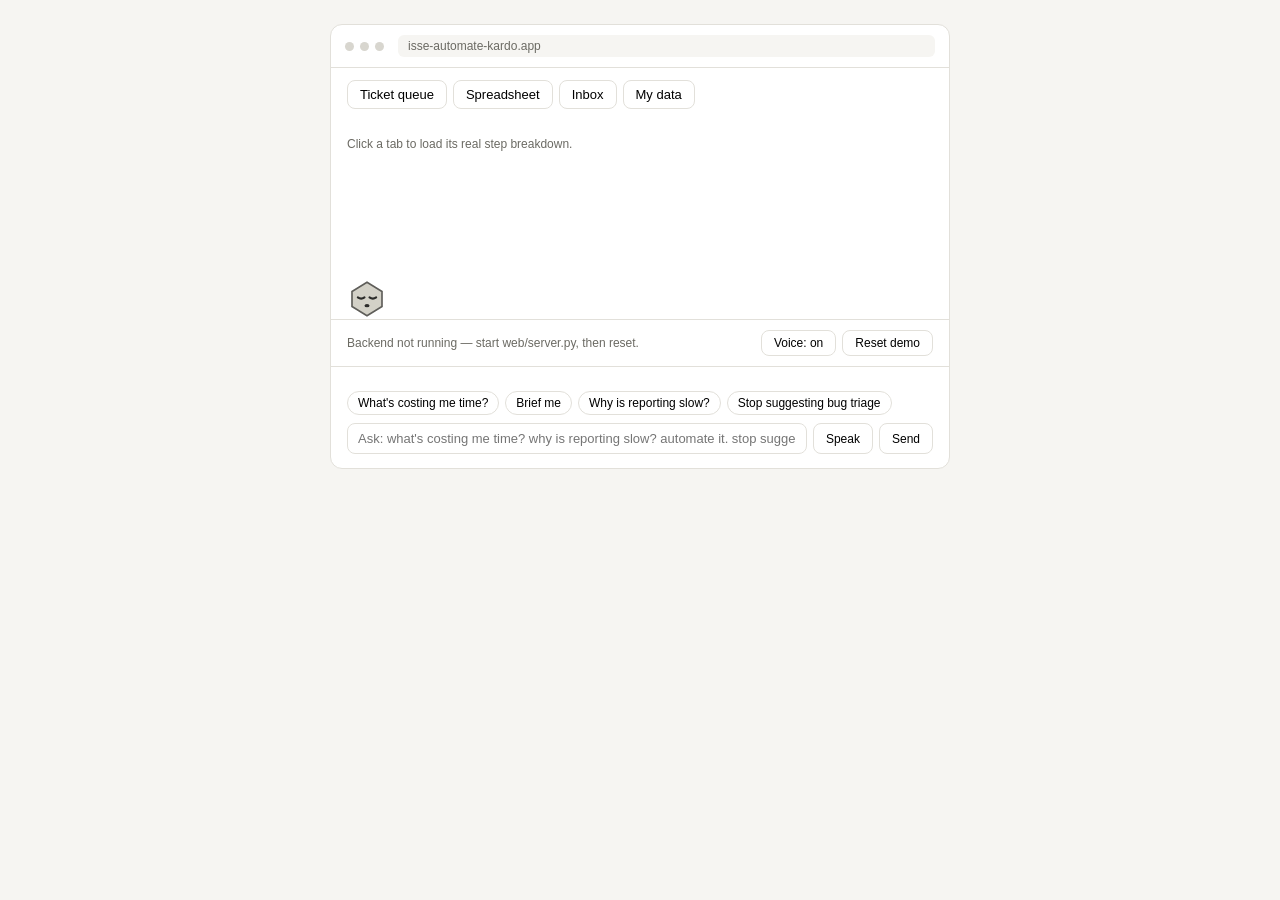
==== web/static/index.html @ fa986922 "feat: route Hexi voice requests through the MCP server with two-step automation" ====
<!DOCTYPE html>
<html lang="en">
<head>
<meta charset="UTF-8">
<meta name="viewport" content="width=device-width, initial-scale=1">
<title>Isse Automate Kardo — Hexi</title>
<style>
  :root {
    --bg: #f6f5f2; --card: #ffffff; --border: #e2e0da; --text: #2c2c2a; --muted: #6b6a63;
  }
  * { box-sizing: border-box; }
  body { font-family: -apple-system, "Segoe UI", sans-serif; background: var(--bg); color: var(--text); margin: 0; padding: 24px; }
  .frame { max-width: 620px; margin: 0 auto; background: var(--card); border: 1px solid var(--border); border-radius: 12px; overflow: hidden; }
  .titlebar { display: flex; align-items: center; gap: 6px; padding: 10px 14px; border-bottom: 1px solid var(--border); }
  .dot { width: 9px; height: 9px; border-radius: 50%; background: #d8d6cf; }
  .url { flex: 1; margin-left: 8px; font-size: 12px; color: var(--muted); background: var(--bg); border-radius: 6px; padding: 4px 10px; }
  .tabs { display: flex; gap: 6px; padding: 12px 16px 0; }
  .tab { padding: 6px 12px; font-size: 13px; border: 1px solid var(--border); background: var(--card); border-radius: 8px; cursor: pointer; }
  .tab.active { background: var(--bg); border-color: #b8b6ad; }
  .panel { padding: 16px; min-height: 150px; }
  .row { font-size: 12px; padding: 7px 10px; background: var(--bg); border: 1px solid var(--border); border-radius: 8px; margin-bottom: 6px; display: flex; justify-content: space-between; }
  .status-bar { display: flex; align-items: center; justify-content: space-between; padding: 10px 16px; border-top: 1px solid var(--border); }
  .status { font-size: 12px; color: var(--muted); }
  .btn { font-size: 12px; padding: 5px 12px; border: 1px solid var(--border); background: var(--card); border-radius: 8px; cursor: pointer; }
  .btn:hover { background: var(--bg); }
  .chip { font-size: 12px; padding: 4px 10px; border: 1px solid var(--border); background: var(--card); border-radius: 999px; cursor: pointer; }
  .chip:hover { background: var(--bg); }
  .chat-msg { font-size: 13px; padding: 7px 11px; border-radius: 10px; max-width: 85%; line-height: 1.4; }
  .chat-msg.you { align-self: flex-end; background: #FAC775; color: #412402; }
  .chat-msg.hexi { align-self: flex-start; background: var(--bg); border: 1px solid var(--border); }

  .hexi-dock { position: relative; height: 60px; margin: 0 16px; }
  .hexi-wrap { position: absolute; bottom: 0; transition: left 0.5s ease; display: flex; align-items: flex-end; gap: 10px; }
  .bubble { display:none; background: var(--card); border: 1px solid var(--border); border-radius: 10px; padding: 10px 12px; max-width: 230px; font-size: 13px; }
  .bubble button { font-size: 12px; padding: 4px 10px; margin-top: 6px; margin-right: 6px; }

  .hexi-pulse { animation: pulseSlow 2.2s ease-in-out infinite; transform-origin: center; }
  .hexi-blink { animation: blinkEyes 3s steps(1) infinite; transform-origin: center; }
  .hexi-scan { animation: scanX 1.6s ease-in-out infinite; }
  .hexi-pop { animation: popIn 0.5s ease-out; }
  .hexi-wiggle { animation: wiggle 0.7s ease-in-out infinite; transform-origin: center; }
  .hexi-think { animation: think 2.4s ease-in-out infinite; transform-origin: center; }
  .hexi-bob { animation: bob 3s ease-in-out infinite; }
  .progress-track { width: 36px; height: 4px; background: var(--border); border-radius: 2px; overflow: hidden; margin-top: 4px; }
  .progress-fill { height: 100%; width: 0%; background: #854F0B; border-radius: 2px; transition: width 1.3s linear; }
  .hexi-dot { width:4px; height:4px; border-radius:50%; background:#854F0B; display:inline-block; animation: dotPulse 1s ease-in-out infinite; }
  .hexi-z { animation: floatZ 2.4s ease-in infinite; opacity: 0; }
  .z2 { animation-delay: 0.6s; }
  @keyframes pulseSlow { 0%,100%{transform:scale(1);} 50%{transform:scale(1.05);} }
  @keyframes blinkEyes { 0%,90%,100%{transform:scaleY(1);} 95%{transform:scaleY(0.15);} }
  @keyframes scanX { 0%,100%{transform:translateX(-1.5px);} 50%{transform:translateX(1.5px);} }
  @keyframes popIn { 0%{transform:scale(0.8);} 60%{transform:scale(1.08);} 100%{transform:scale(1);} }
  @keyframes wiggle { 0%,100%{transform:rotate(-4deg);} 50%{transform:rotate(4deg);} }
  @keyframes think { 0%,100%{transform:rotate(-3deg);} 50%{transform:rotate(3deg);} }
  @keyframes bob { 0%,100%{transform:translateY(0);} 50%{transform:translateY(2px);} }
  @keyframes dotPulse { 0%,100%{opacity:0.25;} 50%{opacity:1;} }
  @keyframes floatZ { 0%{opacity:0; transform:translateY(0);} 20%{opacity:0.9;} 100%{opacity:0; transform:translateY(-8px);} }
</style>
</head>
<body>

<div class="frame">
  <div class="titlebar">
    <div class="dot"></div><div class="dot"></div><div class="dot"></div>
    <div class="url">isse-automate-kardo.app</div>
  </div>

  <div class="tabs">
    <button class="tab" data-workflow="bug_triage">Ticket queue</button>
    <button class="tab" data-workflow="weekly_reporting">Spreadsheet</button>
    <button class="tab" data-workflow="onboarding_new_partner">Inbox</button>
    <button class="tab" data-workflow="import">My data</button>
  </div>

  <div class="panel" id="panel"><p class="status">Click a tab to load its real step breakdown.</p></div>

  <div class="hexi-dock">
    <div class="hexi-wrap" id="hexiWrap" style="left: 0px;">
      <div style="display:flex; flex-direction:column; align-items:center;">
        <svg id="hexiSvg" width="40" height="40" viewBox="0 0 48 48"></svg>
        <div class="progress-track" id="progressTrack" style="display:none;">
          <div class="progress-fill" id="progressFill"></div>
        </div>
      </div>
      <div class="bubble" id="bubble">
        <p id="bubbleText" style="margin:0 0 4px;"></p>
        <button id="confirmBtn">Automate it</button>
        <button id="dismissBtn">Not now</button>
      </div>
    </div>
  </div>

  <div class="status-bar">
    <span class="status" id="statusText">Connecting to Hexi...</span>
    <span style="display:flex; gap:6px;">
      <button class="btn" id="voiceBtn" title="Hexi reads its replies aloud">Voice: on</button>
      <button class="btn" id="resetBtn">Reset demo</button>
    </span>
  </div>

  <div style="border-top: 1px solid var(--border); padding: 14px 16px;">
    <div id="chatLog" style="max-height:170px; overflow-y:auto; display:flex; flex-direction:column; gap:8px; margin-bottom:10px;"></div>
    <div id="chips" style="display:flex; gap:6px; flex-wrap:wrap; margin-bottom:8px;">
      <button class="chip">What's costing me time?</button>
      <button class="chip">Brief me</button>
      <button class="chip">Why is reporting slow?</button>
      <button class="chip">Stop suggesting bug triage</button>
    </div>
    <div style="display:flex; gap:6px;">
      <input id="chatInput" type="text"
        placeholder="Ask: what's costing me time? why is reporting slow? automate it. stop suggesting bug triage."
        style="flex:1; font-size:13px; padding:7px 10px; border:1px solid var(--border); border-radius:8px; font-family:inherit;">
      <button class="btn" id="micBtn" title="Speak to Hexi. In Chrome and Edge the audio is sent to the browser vendor's speech service to be transcribed.">Speak</button>
      <button class="btn" id="chatSend">Send</button>
    </div>
  </div>
</div>

<script src="/speech.js"></script>
<script src="/intents.js"></script>
<script>
const API = "";
const tabPositions = { bug_triage: 0, weekly_reporting: 130, onboarding_new_partner: 260, import: 390 };
let visited = new Set();
let currentTarget = null;
let currentProposalId = null;
let backendUp = false;

const FACES = {
  asleep: `<polygon points="24,4 42,15 42,33 24,44 6,33 6,15" fill="#D3D1C7" stroke="#5F5E5A" stroke-width="2" class="hexi-bob"/>
    <path d="M13 22 Q17 25 21 22" stroke="#2C2C2A" stroke-width="2.5" fill="none" stroke-linecap="round"/>
    <path d="M27 22 Q31 25 35 22" stroke="#2C2C2A" stroke-width="2.5" fill="none" stroke-linecap="round"/>
    <ellipse cx="24" cy="32" rx="3" ry="2" fill="#2C2C2A"/>
    <text class="hexi-z" x="34" y="10" font-size="7" fill="#5F5E5A">z</text>
    <text class="hexi-z z2" x="39" y="5" font-size="9" fill="#5F5E5A">z</text>`,
  idle: `<polygon points="24,4 42,15 42,33 24,44 6,33 6,15" fill="#B5D4F4" stroke="#185FA5" stroke-width="2" class="hexi-pulse"/>
    <rect class="hexi-blink" x="14" y="19" width="6" height="7" rx="1" fill="#042C53"/>
    <rect class="hexi-blink" x="28" y="19" width="6" height="7" rx="1" fill="#042C53"/>
    <path d="M17 31 Q24 34 31 31" stroke="#042C53" stroke-width="2.5" fill="none" stroke-linecap="round"/>`,
  watching: `<polygon points="24,4 42,15 42,33 24,44 6,33 6,15" fill="#B5D4F4" stroke="#185FA5" stroke-width="2" class="hexi-scan"/>
    <rect x="12" y="15" width="8" height="2.5" fill="#042C53" transform="rotate(-14 16 16)"/>
    <rect x="14" y="20" width="6" height="6" fill="#042C53"/>
    <rect x="28" y="21" width="6" height="4" fill="#042C53"/>
    <path d="M17 31 Q24 30 31 31" stroke="#042C53" stroke-width="2.5" fill="none" stroke-linecap="round"/>`,
  curious: `<polygon points="24,4 42,15 42,33 24,44 6,33 6,15" fill="#F0997B" stroke="#993C1D" stroke-width="2" class="hexi-pop"/>
    <circle cx="17" cy="22" r="4.5" fill="#4A1B0C"/><circle cx="31" cy="22" r="4.5" fill="#4A1B0C"/>
    <circle cx="24" cy="33" r="3.5" fill="none" stroke="#4A1B0C" stroke-width="2.5"/>`,
  suggesting: `<polygon points="24,4 42,15 42,33 24,44 6,33 6,15" fill="#FAC775" stroke="#854F0B" stroke-width="2" class="hexi-think"/>
    <path d="M12 17 Q16 13 20 16" stroke="#412402" stroke-width="2.2" fill="none" stroke-linecap="round"/>
    <circle cx="17" cy="21" r="3" fill="#412402"/><circle cx="31" cy="20" r="3" fill="#412402"/>
    <path d="M20 33 Q24 31 28 32" stroke="#412402" stroke-width="2.5" fill="none" stroke-linecap="round"/>`,
  confirmed: `<polygon points="24,4 42,15 42,33 24,44 6,33 6,15" fill="#97C459" stroke="#3B6D11" stroke-width="2" class="hexi-wiggle"/>
    <circle cx="16" cy="21" r="5" fill="#173404"/><path d="M27 23 L35 20" stroke="#173404" stroke-width="2.5" stroke-linecap="round"/>
    <path d="M13 31 Q24 40 35 29 Q28 34 24 30 Q20 34 13 31" fill="#173404"/>
    <polygon points="6,10 9,4 11,10" fill="#639922"/><polygon points="38,8 41,3 42,9" fill="#639922"/>`,
};

function setMood(mood) { document.getElementById("hexiSvg").innerHTML = FACES[mood]; }
function setStatus(text) { document.getElementById("statusText").textContent = text; }

async function api(path, opts) {
  const res = await fetch(API + path, opts);
  if (res.ok) return res.json();
  // The server writes its 400 messages for the user ("that sheet looks
  // private"), so pass them through rather than a generic failure.
  let body = null;
  try { body = await res.json(); } catch (e) {}
  if (body && body.error) return body;
  throw new Error("request failed");
}

async function checkBackend() {
  try {
    await api("/api/friction-points?top_k=1");
    backendUp = true;
    setMood("idle");
    setStatus("Hexi is watching this workspace.");
  } catch (e) {
    backendUp = false;
    setMood("asleep");
    setStatus("Backend not running — start web/server.py, then reset.");
  }
}

async function selectTab(workflowName, btn) {
  document.querySelectorAll(".tab").forEach(t => t.classList.remove("active"));
  btn.classList.add("active");
  document.getElementById("hexiWrap").style.left = tabPositions[workflowName] + "px";

  if (workflowName === "import") {
    renderImportPanel();
    return;
  }
  visited.add(workflowName);

  if (!backendUp) return;

  const debug = await api("/api/debug/" + workflowName);
  const panel = document.getElementById("panel");
  if (debug.error) {
    panel.innerHTML = `<p class="status">${debug.error}</p>`;
    return;
  }
  panel.innerHTML = debug.step_breakdown.map(s =>
    `<div class="row"><span>${s.step}</span><span>${Math.round(s.share_of_total * 100)}% of time</span></div>`
  ).join("");

  const anomalyData = await api("/api/anomalies/" + workflowName);
  const anomalyNote = document.createElement("p");
  anomalyNote.className = "status";
  anomalyNote.style.marginTop = "10px";
  if (anomalyData.error) {
    anomalyNote.textContent = "";
  } else if (anomalyData.anomalies && anomalyData.anomalies.length) {
    const a = anomalyData.anomalies[0];
    anomalyNote.textContent = `One run ran unusually long — mainly '${a.likely_cause_step}'.`;
  } else {
    anomalyNote.textContent = anomalyData.note || "No anomalous runs in this workflow's history.";
  }
  panel.appendChild(anomalyNote);

  const dismissedResp = await api("/api/dismissed");
  const dismissedNames = dismissedResp.dismissed_workflows.map(w => w.workflow_name);

  if (visited.size >= 3 && !currentTarget) {
    const top = await api("/api/friction-points?top_k=1");
    if (top.friction_points.length && !dismissedNames.includes(top.friction_points[0].workflow_name)) {
      const fp = top.friction_points[0];
      currentTarget = fp.workflow_name;
      setMood("curious");
      setStatus("Hexi noticed a pattern across your tabs.");

      const track = document.getElementById("progressTrack");
      const fill = document.getElementById("progressFill");
      track.style.display = "block";
      fill.style.width = "0%";
      requestAnimationFrame(() => { fill.style.width = "100%"; });

      setTimeout(() => {
        setMood("suggesting");
        track.style.display = "none";
        fill.style.width = "0%";
        document.getElementById("bubbleText").textContent =
          `'${fp.workflow_name}' costs ${Math.round(fp.total_time_cost_minutes / 60 * 10) / 10}h and is rated ${fp.automation_tier}. Want me to handle it?`;
        document.getElementById("bubble").style.display = "block";
        speak(document.getElementById("bubbleText").textContent);
        setStatus("Hexi thinks this can be automated.");
      }, 1300);
    }
  }
}

function renderImportPanel() {
  const panel = document.getElementById("panel");
  panel.innerHTML = `
    <p class="status" style="margin-bottom:8px;">Bring your own data — nothing here is executed, only read and parsed.</p>
    <div style="display:flex; flex-direction:column; gap:8px;">
      <div>
        <label class="status" style="display:block; margin-bottom:3px;">ActivityWatch (.json) or Toggl (.csv) export</label>
        <input type="file" id="importFile" accept=".json,.csv" style="font-size:12px;">
      </div>
      <div>
        <label class="status" style="display:block; margin-bottom:3px;">Or paste a step list (blank line = new run)</label>
        <textarea id="importText" rows="3" placeholder="download file, 2&#10;clean data, 10&#10;export, 3"
          style="width:100%; font-size:12px; padding:6px; border:1px solid var(--border); border-radius:6px; font-family:inherit;"></textarea>
      </div>
      <div>
        <label class="status" style="display:block; margin-bottom:3px;">Or a public GitHub repo, Google Sheet, or Drive file link (read-only)</label>
        <input type="text" id="importRepo" placeholder="owner/repo, a github.com URL, or a Google Sheet / Drive link shared as anyone-with-the-link"
          style="width:100%; font-size:12px; padding:6px; border:1px solid var(--border); border-radius:6px; font-family:inherit;">
      </div>
      <button class="btn" id="importBtn" style="align-self:flex-start;">Analyze this</button>
      <div id="importResults"></div>
    </div>`;

  document.getElementById("importBtn").addEventListener("click", runImport);
}

async function runImport() {
  const results = document.getElementById("importResults");
  results.innerHTML = '<p class="status">Analyzing...</p>';
  setMood("watching");

  const fileInput = document.getElementById("importFile");
  const text = document.getElementById("importText").value.trim();
  const repo = document.getElementById("importRepo").value.trim();

  try {
    let data;
    if (fileInput.files.length) {
      const form = new FormData();
      form.append("file", fileInput.files[0]);
      data = await api("/api/import", { method: "POST", body: form });
    } else if (repo) {
      const isGoogle = /(docs|drive)\.google\.com/.test(repo);
      data = await api("/api/import", {
        method: "POST", headers: {"Content-Type": "application/json"},
        body: JSON.stringify(isGoogle ? {google_link: repo} : {github_repo: repo}),
      });
    } else if (text) {
      data = await api("/api/import", {
        method: "POST", headers: {"Content-Type": "application/json"},
        body: JSON.stringify({pasted_text: text}),
      });
    } else {
      results.innerHTML = '<p class="status">Provide a file, some pasted steps, or a repo first.</p>';
      setMood("idle");
      return;
    }

    if (data.error) {
      results.innerHTML = `<p class="status">${data.error}</p>`;
      setMood("idle");
      return;
    }

    setMood("curious");
    let html = `<p class="status" style="margin-bottom:6px;">${data.events_imported} events → ${data.discovered_workflows.length} discovered pattern(s)</p>`;
    for (const c of data.discovered_workflows) {
      html += `<div class="row" style="flex-direction:column; align-items:flex-start; gap:2px;">
        <span>${c.canonical_sequence.join(" → ")}</span>
        <span style="color:var(--muted); font-size:11px;">${c.run_count} run(s)</span>
      </div>`;
      const anomalies = (data.anomalies_by_cluster && data.anomalies_by_cluster[c.matched_label]) || [];
      if (anomalies.length) {
        html += `<p class="status" style="margin:4px 0 8px 4px;">⚠ ${anomalies.length} unusual run(s) — worst took ${Math.round(anomalies[0].total_minutes)} min, mainly '${anomalies[0].likely_cause_step}'.</p>`;
      }
    }
    results.innerHTML = html;
  } catch (e) {
    results.innerHTML = '<p class="status">Something went wrong reaching the backend.</p>';
    setMood("idle");
  }
}

async function automateWorkflow(name) {
  const proposal = await api("/api/propose", {
    method: "POST", headers: {"Content-Type": "application/json"},
    body: JSON.stringify({workflow_name: name}),
  });
  if (!proposal.proposal_id) {
    setMood("watching");
    return {ok: false, message: proposal.summary};
  }
  await api("/api/confirm", {
    method: "POST", headers: {"Content-Type": "application/json"},
    body: JSON.stringify({proposal_id: proposal.proposal_id}),
  });
  setMood("confirmed");
  document.getElementById("bubble").style.display = "none";
  return {ok: true, message: `Done — automated: ${proposal.proposed_automation.join(", ")}.`};
}

async function dismissWorkflow(name) {
  await api("/api/dismiss", {
    method: "POST", headers: {"Content-Type": "application/json"},
    body: JSON.stringify({workflow_name: name, reason: "dismissed via Hexi demo"}),
  });
  setMood("idle");
  document.getElementById("bubble").style.display = "none";
  return {message: `Got it — won't suggest '${name}' again, even after a restart.`};
}

document.querySelectorAll(".tab").forEach(btn => {
  btn.addEventListener("click", () => selectTab(btn.dataset.workflow, btn));
});

document.getElementById("confirmBtn").addEventListener("click", async () => {
  const result = await automateWorkflow(currentTarget);
  if (!result.ok) document.getElementById("bubbleText").textContent = result.message;
  setStatus(result.ok
    ? "Automation confirmed — real propose/confirm calls, not a script."
    : "Nothing here was safe to automate — that's the real answer, not a bug.");
});

document.getElementById("dismissBtn").addEventListener("click", async () => {
  const result = await dismissWorkflow(currentTarget);
  setStatus(result.message);
});

document.getElementById("resetBtn").addEventListener("click", async () => {
  if (speechSupported) window.speechSynthesis.cancel();
  if (currentTarget) {
    await api("/api/restore", {
      method: "POST", headers: {"Content-Type": "application/json"},
      body: JSON.stringify({workflow_name: currentTarget}),
    }).catch(() => {});
  }
  visited = new Set();
  currentTarget = null;
  document.getElementById("bubble").style.display = "none";
  document.getElementById("progressTrack").style.display = "none";
  document.getElementById("progressFill").style.width = "0%";
  document.getElementById("panel").innerHTML = '<p class="status">Click a tab to load its real step breakdown.</p>';
  document.querySelectorAll(".tab").forEach(t => t.classList.remove("active"));
  document.getElementById("hexiWrap").style.left = "0px";
  checkBackend();
});

setMood("asleep");
checkBackend();

// ---------------------------- Spoken replies --------------------------------
// Browser-native speech synthesis: no API, no key, no cost. Speech only ever
// starts after a user gesture (sending a message, clicking a tab), which is
// also what browsers require before they'll allow audio at all.
const speechSupported = "speechSynthesis" in window;
let voiceOn = true;
try { voiceOn = localStorage.getItem("hexiVoice") !== "off"; } catch (e) {}

function refreshVoiceButton() {
  const btn = document.getElementById("voiceBtn");
  if (!speechSupported) { btn.style.display = "none"; return; }
  btn.textContent = voiceOn ? "Voice: on" : "Voice: off";
}

function speak(text) {
  if (!speechSupported || !voiceOn) return;
  window.speechSynthesis.cancel();  // never queue up stale replies
  const utterance = new SpeechSynthesisUtterance(HexiSpeech.speakable(text));
  const english = window.speechSynthesis.getVoices().find(v => v.lang && v.lang.startsWith("en"));
  if (english) utterance.voice = english;
  utterance.rate = 1.02;
  window.speechSynthesis.speak(utterance);
}

document.getElementById("voiceBtn").addEventListener("click", () => {
  voiceOn = !voiceOn;
  try { localStorage.setItem("hexiVoice", voiceOn ? "on" : "off"); } catch (e) {}
  if (!voiceOn && speechSupported) window.speechSynthesis.cancel();
  refreshVoiceButton();
});
refreshVoiceButton();

// ---------------------------- Chat / command interface ----------------------
function appendChat(who, text) {
  const log = document.getElementById("chatLog");
  const div = document.createElement("div");
  div.className = "chat-msg " + who;
  div.textContent = text;
  log.appendChild(div);
  log.scrollTop = log.scrollHeight;
  if (who === "hexi") speak(text);
}

const HELP_TEXT = "Try: what's costing me time, why is reporting slow, any unusual runs, automate it, stop suggesting bug triage, brief me, or what have I dismissed.";

async function handleChatMessage(raw) {
  appendChat("you", raw);
  if (!backendUp) { appendChat("hexi", "I'm asleep right now — start web/server.py, then reset."); return; }

  const { intent, workflow } = HexiIntents.classifyIntent(raw);
  const name = workflow || currentTarget;
  const needName = (question) => { appendChat("hexi", question); };

  switch (intent) {
    case "brief": {
      const b = await api("/api/brief");
      const points = b.based_on.top_friction_points;
      if (points.length) currentTarget = points[0].workflow_name;
      setMood(points.length ? "curious" : "idle");
      appendChat("hexi", b.narration);
      return;
    }
    case "friction": {
      const top = await api("/api/friction-points?top_k=1");
      if (!top.friction_points.length) { appendChat("hexi", "Nothing to report yet — every workflow is dismissed or empty."); return; }
      const fp = top.friction_points[0];
      currentTarget = fp.workflow_name;
      setMood("curious");
      appendChat("hexi", `'${fp.workflow_name}' costs ${Math.round(fp.total_time_cost_minutes / 60 * 10) / 10}h, rated ${fp.automation_tier}.`);
      return;
    }
    case "why": {
      if (!name) { needName("Which workflow? Try 'reporting', 'bug triage', or 'onboarding'."); return; }
      currentTarget = name;
      const debug = await api("/api/debug/" + name);
      if (debug.error) { appendChat("hexi", debug.error); return; }
      const top = debug.step_breakdown[0];
      appendChat("hexi", `In '${name}', '${top.step}' takes the biggest share — ${Math.round(top.share_of_total * 100)}% of the total time.`);
      return;
    }
    case "anomalies": {
      if (!name) { needName("Which workflow should I check for anomalies?"); return; }
      const a = await api("/api/anomalies/" + name);
      if (a.anomalies && a.anomalies.length) {
        appendChat("hexi", `One run of '${name}' ran unusually long — mainly '${a.anomalies[0].likely_cause_step}'.`);
      } else {
        appendChat("hexi", a.note || `No anomalous runs in '${name}'.`);
      }
      return;
    }
    case "automate": {
      if (!name) { needName("Automate what? Ask what's costing you time first."); return; }
      const result = await automateWorkflow(name);
      appendChat("hexi", result.message);
      return;
    }
    case "dismiss": {
      if (!name) { needName("Stop suggesting what?"); return; }
      const result = await dismissWorkflow(name);
      appendChat("hexi", result.message);
      return;
    }
    case "restore": {
      if (!workflow) { needName("Which one should I bring back?"); return; }
      await api("/api/restore", {
        method: "POST", headers: {"Content-Type": "application/json"},
        body: JSON.stringify({workflow_name: workflow}),
      });
      appendChat("hexi", `Restored — I'll suggest '${workflow}' again if it comes up.`);
      return;
    }
    case "dismissed_list": {
      const d = await api("/api/dismissed");
      const names = d.dismissed_workflows.map(w => w.workflow_name);
      appendChat("hexi", names.length ? `You've asked me to stop suggesting: ${names.join(", ")}.` : "You haven't dismissed anything.");
      return;
    }
    default:
      appendChat("hexi", HELP_TEXT);
  }
}

// ---------------------------- Voice -> MCP ----------------------------------
// Spoken requests run through the MCP server (via /api/agent), not the
// in-process shortcuts typed chat uses. "Automate" is two utterances: the
// first proposes and stores the proposal id, the next "yes" confirms it.
let pendingProposal = null;

async function handleVoice(said) {
  const { intent, workflow } = HexiIntents.classifyIntent(said);
  const agentIntents = ["brief", "friction", "why", "anomalies", "automate", "dismiss", "restore", "dismissed_list"];
  if (!backendUp || !agentIntents.includes(intent)) { handleChatMessage(said); return; }
  appendChat("you", said);
  const name = workflow || currentTarget;
  const res = await fetch(API + "/api/agent", {
    method: "POST", headers: {"Content-Type": "application/json"},
    body: JSON.stringify({intent, workflow: name, proposal_id: intent === "automate" ? pendingProposal : null}),
  }).catch(() => null);
  const data = res ? await res.json().catch(() => ({})) : {};
  if (!res || !res.ok) {
    setStatus("MCP server not reachable — start src/mcp_server.py. Using the direct path instead.");
    document.getElementById("chatLog").lastChild.remove();
    handleChatMessage(said);
    return;
  }
  if (name) currentTarget = name;
  pendingProposal = data.pending_proposal_id || null;
  setMood(data.mood);
  setStatus(`Answered through MCP (${data.tools.join(", ")}, protocol ${data.protocol}).`);
  appendChat("hexi", data.reply);
}

// ---------------------------- Voice input -----------------------------------
// Uses the browser's SpeechRecognition (Chrome, Edge, Safari). Worth knowing:
// in Chrome and Edge the audio is sent to the browser vendor's cloud service
// to be transcribed -- unlike the spoken replies above, which stay on the
// device -- so the button's tooltip says so. Not available in Firefox, where
// the button is hidden rather than left to fail.
const Recognition = window.SpeechRecognition || window.webkitSpeechRecognition;
let recognizer = null;

function setListening(on, resetFace = true) {
  const btn = document.getElementById("micBtn");
  btn.textContent = on ? "Listening..." : "Speak";
  if (on) { setMood("watching"); setStatus("Listening — say something."); }
  else if (backendUp && resetFace) { setMood("idle"); }
}

function startListening() {
  if (recognizer) { recognizer.stop(); return; }   // second click cancels
  if (speechSupported) window.speechSynthesis.cancel();  // don't transcribe Hexi's own voice
  recognizer = new Recognition();
  recognizer.lang = "en-US";
  recognizer.interimResults = false;
  recognizer.maxAlternatives = 1;
  let heard = false;
  recognizer.onresult = (e) => {
    heard = true;
    const said = e.results[0][0].transcript;
    document.getElementById("chatInput").value = "";
    handleVoice(said);
  };
  recognizer.onerror = (e) => {
    const reasons = {
      "not-allowed": "Microphone access was blocked — allow it in the address bar and try again.",
      "service-not-allowed": "Microphone access was blocked — allow it in the address bar and try again.",
      "no-speech": "I didn't catch anything — try again.",
      "audio-capture": "I can't find a microphone.",
      "network": "Speech recognition needs an internet connection in this browser.",
    };
    setStatus(reasons[e.error] || "Speech recognition failed — you can still type.");
  };
  recognizer.onend = () => {
    recognizer = null;
    // If something was heard, the reply sets Hexi's face; only reset it
    // when nothing was, so the two can't fight over the expression.
    setListening(false, !heard);
  };
  setListening(true);
  try { recognizer.start(); } catch (err) { recognizer = null; setListening(false); }
}

if (!Recognition) {
  document.getElementById("micBtn").style.display = "none";
} else {
  document.getElementById("micBtn").addEventListener("click", startListening);
}

document.querySelectorAll("#chips .chip").forEach(chip => {
  chip.addEventListener("click", () => handleChatMessage(chip.textContent));
});

document.getElementById("chatSend").addEventListener("click", () => {
  const input = document.getElementById("chatInput");
  const msg = input.value.trim();
  if (!msg) return;
  input.value = "";
  handleChatMessage(msg);
});
document.getElementById("chatInput").addEventListener("keydown", (e) => {
  if (e.key === "Enter") document.getElementById("chatSend").click();
});
</script>
</body>
</html>
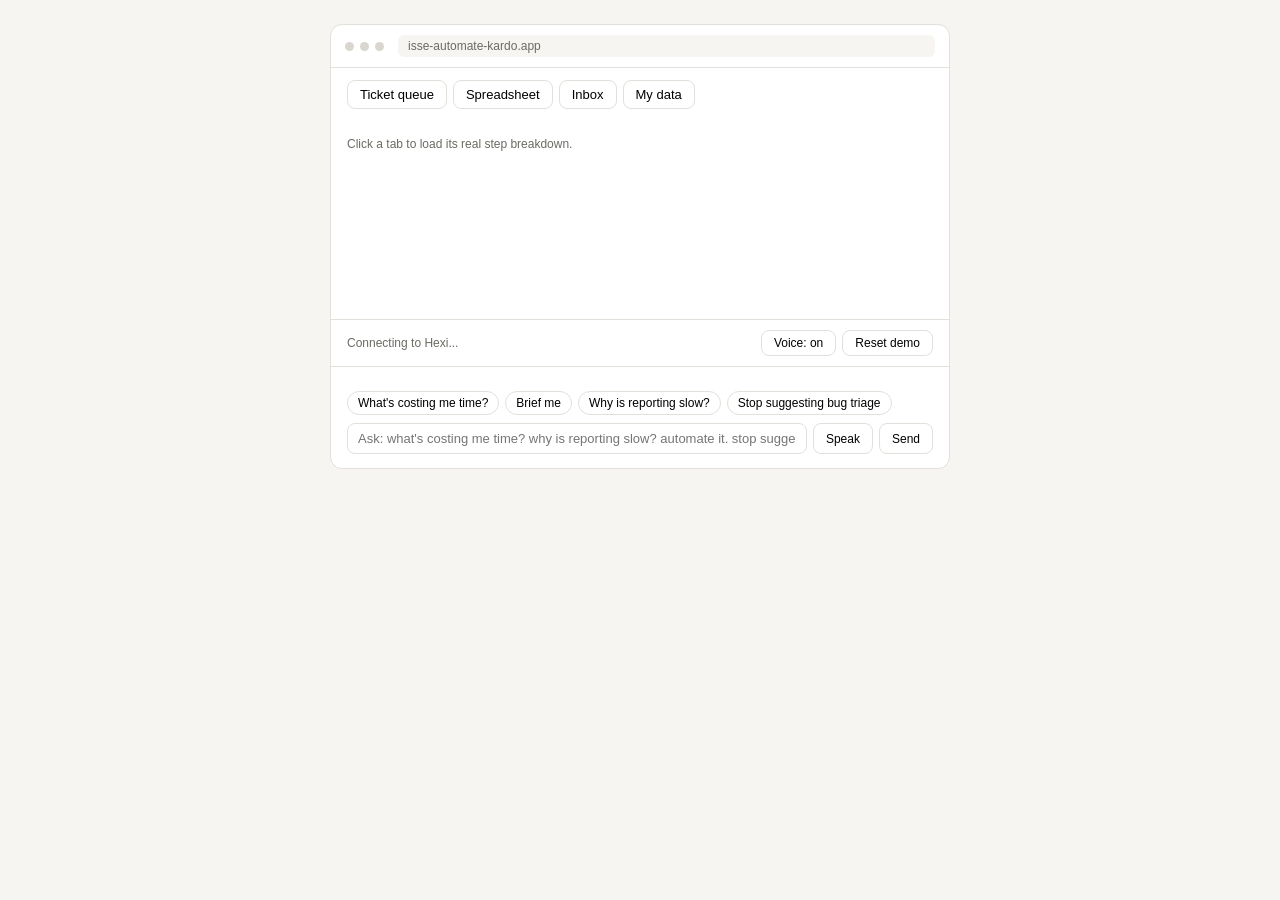
==== commit a0c81a09: "feat: strict CSP, rate limiting, structured logging on the web bridge - Moved the inline <script> ou" ====
--- a/web/static/index.html
+++ b/web/static/index.html
@@ -118,510 +118,6 @@
 
 <script src="/speech.js"></script>
 <script src="/intents.js"></script>
-<script>
-const API = "";
-const tabPositions = { bug_triage: 0, weekly_reporting: 130, onboarding_new_partner: 260, import: 390 };
-let visited = new Set();
-let currentTarget = null;
-let currentProposalId = null;
-let backendUp = false;
-
-const FACES = {
-  asleep: `<polygon points="24,4 42,15 42,33 24,44 6,33 6,15" fill="#D3D1C7" stroke="#5F5E5A" stroke-width="2" class="hexi-bob"/>
-    <path d="M13 22 Q17 25 21 22" stroke="#2C2C2A" stroke-width="2.5" fill="none" stroke-linecap="round"/>
-    <path d="M27 22 Q31 25 35 22" stroke="#2C2C2A" stroke-width="2.5" fill="none" stroke-linecap="round"/>
-    <ellipse cx="24" cy="32" rx="3" ry="2" fill="#2C2C2A"/>
-    <text class="hexi-z" x="34" y="10" font-size="7" fill="#5F5E5A">z</text>
-    <text class="hexi-z z2" x="39" y="5" font-size="9" fill="#5F5E5A">z</text>`,
-  idle: `<polygon points="24,4 42,15 42,33 24,44 6,33 6,15" fill="#B5D4F4" stroke="#185FA5" stroke-width="2" class="hexi-pulse"/>
-    <rect class="hexi-blink" x="14" y="19" width="6" height="7" rx="1" fill="#042C53"/>
-    <rect class="hexi-blink" x="28" y="19" width="6" height="7" rx="1" fill="#042C53"/>
-    <path d="M17 31 Q24 34 31 31" stroke="#042C53" stroke-width="2.5" fill="none" stroke-linecap="round"/>`,
-  watching: `<polygon points="24,4 42,15 42,33 24,44 6,33 6,15" fill="#B5D4F4" stroke="#185FA5" stroke-width="2" class="hexi-scan"/>
-    <rect x="12" y="15" width="8" height="2.5" fill="#042C53" transform="rotate(-14 16 16)"/>
-    <rect x="14" y="20" width="6" height="6" fill="#042C53"/>
-    <rect x="28" y="21" width="6" height="4" fill="#042C53"/>
-    <path d="M17 31 Q24 30 31 31" stroke="#042C53" stroke-width="2.5" fill="none" stroke-linecap="round"/>`,
-  curious: `<polygon points="24,4 42,15 42,33 24,44 6,33 6,15" fill="#F0997B" stroke="#993C1D" stroke-width="2" class="hexi-pop"/>
-    <circle cx="17" cy="22" r="4.5" fill="#4A1B0C"/><circle cx="31" cy="22" r="4.5" fill="#4A1B0C"/>
-    <circle cx="24" cy="33" r="3.5" fill="none" stroke="#4A1B0C" stroke-width="2.5"/>`,
-  suggesting: `<polygon points="24,4 42,15 42,33 24,44 6,33 6,15" fill="#FAC775" stroke="#854F0B" stroke-width="2" class="hexi-think"/>
-    <path d="M12 17 Q16 13 20 16" stroke="#412402" stroke-width="2.2" fill="none" stroke-linecap="round"/>
-    <circle cx="17" cy="21" r="3" fill="#412402"/><circle cx="31" cy="20" r="3" fill="#412402"/>
-    <path d="M20 33 Q24 31 28 32" stroke="#412402" stroke-width="2.5" fill="none" stroke-linecap="round"/>`,
-  confirmed: `<polygon points="24,4 42,15 42,33 24,44 6,33 6,15" fill="#97C459" stroke="#3B6D11" stroke-width="2" class="hexi-wiggle"/>
-    <circle cx="16" cy="21" r="5" fill="#173404"/><path d="M27 23 L35 20" stroke="#173404" stroke-width="2.5" stroke-linecap="round"/>
-    <path d="M13 31 Q24 40 35 29 Q28 34 24 30 Q20 34 13 31" fill="#173404"/>
-    <polygon points="6,10 9,4 11,10" fill="#639922"/><polygon points="38,8 41,3 42,9" fill="#639922"/>`,
-};
-
-function setMood(mood) { document.getElementById("hexiSvg").innerHTML = FACES[mood]; }
-function setStatus(text) { document.getElementById("statusText").textContent = text; }
-
-async function api(path, opts) {
-  const res = await fetch(API + path, opts);
-  if (res.ok) return res.json();
-  // The server writes its 400 messages for the user ("that sheet looks
-  // private"), so pass them through rather than a generic failure.
-  let body = null;
-  try { body = await res.json(); } catch (e) {}
-  if (body && body.error) return body;
-  throw new Error("request failed");
-}
-
-async function checkBackend() {
-  try {
-    await api("/api/friction-points?top_k=1");
-    backendUp = true;
-    setMood("idle");
-    setStatus("Hexi is watching this workspace.");
-  } catch (e) {
-    backendUp = false;
-    setMood("asleep");
-    setStatus("Backend not running — start web/server.py, then reset.");
-  }
-}
-
-async function selectTab(workflowName, btn) {
-  document.querySelectorAll(".tab").forEach(t => t.classList.remove("active"));
-  btn.classList.add("active");
-  document.getElementById("hexiWrap").style.left = tabPositions[workflowName] + "px";
-
-  if (workflowName === "import") {
-    renderImportPanel();
-    return;
-  }
-  visited.add(workflowName);
-
-  if (!backendUp) return;
-
-  const debug = await api("/api/debug/" + workflowName);
-  const panel = document.getElementById("panel");
-  if (debug.error) {
-    panel.innerHTML = `<p class="status">${debug.error}</p>`;
-    return;
-  }
-  panel.innerHTML = debug.step_breakdown.map(s =>
-    `<div class="row"><span>${s.step}</span><span>${Math.round(s.share_of_total * 100)}% of time</span></div>`
-  ).join("");
-
-  const anomalyData = await api("/api/anomalies/" + workflowName);
-  const anomalyNote = document.createElement("p");
-  anomalyNote.className = "status";
-  anomalyNote.style.marginTop = "10px";
-  if (anomalyData.error) {
-    anomalyNote.textContent = "";
-  } else if (anomalyData.anomalies && anomalyData.anomalies.length) {
-    const a = anomalyData.anomalies[0];
-    anomalyNote.textContent = `One run ran unusually long — mainly '${a.likely_cause_step}'.`;
-  } else {
-    anomalyNote.textContent = anomalyData.note || "No anomalous runs in this workflow's history.";
-  }
-  panel.appendChild(anomalyNote);
-
-  const dismissedResp = await api("/api/dismissed");
-  const dismissedNames = dismissedResp.dismissed_workflows.map(w => w.workflow_name);
-
-  if (visited.size >= 3 && !currentTarget) {
-    const top = await api("/api/friction-points?top_k=1");
-    if (top.friction_points.length && !dismissedNames.includes(top.friction_points[0].workflow_name)) {
-      const fp = top.friction_points[0];
-      currentTarget = fp.workflow_name;
-      setMood("curious");
-      setStatus("Hexi noticed a pattern across your tabs.");
-
-      const track = document.getElementById("progressTrack");
-      const fill = document.getElementById("progressFill");
-      track.style.display = "block";
-      fill.style.width = "0%";
-      requestAnimationFrame(() => { fill.style.width = "100%"; });
-
-      setTimeout(() => {
-        setMood("suggesting");
-        track.style.display = "none";
-        fill.style.width = "0%";
-        document.getElementById("bubbleText").textContent =
-          `'${fp.workflow_name}' costs ${Math.round(fp.total_time_cost_minutes / 60 * 10) / 10}h and is rated ${fp.automation_tier}. Want me to handle it?`;
-        document.getElementById("bubble").style.display = "block";
-        speak(document.getElementById("bubbleText").textContent);
-        setStatus("Hexi thinks this can be automated.");
-      }, 1300);
-    }
-  }
-}
-
-function renderImportPanel() {
-  const panel = document.getElementById("panel");
-  panel.innerHTML = `
-    <p class="status" style="margin-bottom:8px;">Bring your own data — nothing here is executed, only read and parsed.</p>
-    <div style="display:flex; flex-direction:column; gap:8px;">
-      <div>
-        <label class="status" style="display:block; margin-bottom:3px;">ActivityWatch (.json) or Toggl (.csv) export</label>
-        <input type="file" id="importFile" accept=".json,.csv" style="font-size:12px;">
-      </div>
-      <div>
-        <label class="status" style="display:block; margin-bottom:3px;">Or paste a step list (blank line = new run)</label>
-        <textarea id="importText" rows="3" placeholder="download file, 2&#10;clean data, 10&#10;export, 3"
-          style="width:100%; font-size:12px; padding:6px; border:1px solid var(--border); border-radius:6px; font-family:inherit;"></textarea>
-      </div>
-      <div>
-        <label class="status" style="display:block; margin-bottom:3px;">Or a public GitHub repo, Google Sheet, or Drive file link (read-only)</label>
-        <input type="text" id="importRepo" placeholder="owner/repo, a github.com URL, or a Google Sheet / Drive link shared as anyone-with-the-link"
-          style="width:100%; font-size:12px; padding:6px; border:1px solid var(--border); border-radius:6px; font-family:inherit;">
-      </div>
-      <button class="btn" id="importBtn" style="align-self:flex-start;">Analyze this</button>
-      <div id="importResults"></div>
-    </div>`;
-
-  document.getElementById("importBtn").addEventListener("click", runImport);
-}
-
-async function runImport() {
-  const results = document.getElementById("importResults");
-  results.innerHTML = '<p class="status">Analyzing...</p>';
-  setMood("watching");
-
-  const fileInput = document.getElementById("importFile");
-  const text = document.getElementById("importText").value.trim();
-  const repo = document.getElementById("importRepo").value.trim();
-
-  try {
-    let data;
-    if (fileInput.files.length) {
-      const form = new FormData();
-      form.append("file", fileInput.files[0]);
-      data = await api("/api/import", { method: "POST", body: form });
-    } else if (repo) {
-      const isGoogle = /(docs|drive)\.google\.com/.test(repo);
-      data = await api("/api/import", {
-        method: "POST", headers: {"Content-Type": "application/json"},
-        body: JSON.stringify(isGoogle ? {google_link: repo} : {github_repo: repo}),
-      });
-    } else if (text) {
-      data = await api("/api/import", {
-        method: "POST", headers: {"Content-Type": "application/json"},
-        body: JSON.stringify({pasted_text: text}),
-      });
-    } else {
-      results.innerHTML = '<p class="status">Provide a file, some pasted steps, or a repo first.</p>';
-      setMood("idle");
-      return;
-    }
-
-    if (data.error) {
-      results.innerHTML = `<p class="status">${data.error}</p>`;
-      setMood("idle");
-      return;
-    }
-
-    setMood("curious");
-    let html = `<p class="status" style="margin-bottom:6px;">${data.events_imported} events → ${data.discovered_workflows.length} discovered pattern(s)</p>`;
-    for (const c of data.discovered_workflows) {
-      html += `<div class="row" style="flex-direction:column; align-items:flex-start; gap:2px;">
-        <span>${c.canonical_sequence.join(" → ")}</span>
-        <span style="color:var(--muted); font-size:11px;">${c.run_count} run(s)</span>
-      </div>`;
-      const anomalies = (data.anomalies_by_cluster && data.anomalies_by_cluster[c.matched_label]) || [];
-      if (anomalies.length) {
-        html += `<p class="status" style="margin:4px 0 8px 4px;">⚠ ${anomalies.length} unusual run(s) — worst took ${Math.round(anomalies[0].total_minutes)} min, mainly '${anomalies[0].likely_cause_step}'.</p>`;
-      }
-    }
-    results.innerHTML = html;
-  } catch (e) {
-    results.innerHTML = '<p class="status">Something went wrong reaching the backend.</p>';
-    setMood("idle");
-  }
-}
-
-async function automateWorkflow(name) {
-  const proposal = await api("/api/propose", {
-    method: "POST", headers: {"Content-Type": "application/json"},
-    body: JSON.stringify({workflow_name: name}),
-  });
-  if (!proposal.proposal_id) {
-    setMood("watching");
-    return {ok: false, message: proposal.summary};
-  }
-  await api("/api/confirm", {
-    method: "POST", headers: {"Content-Type": "application/json"},
-    body: JSON.stringify({proposal_id: proposal.proposal_id}),
-  });
-  setMood("confirmed");
-  document.getElementById("bubble").style.display = "none";
-  return {ok: true, message: `Done — automated: ${proposal.proposed_automation.join(", ")}.`};
-}
-
-async function dismissWorkflow(name) {
-  await api("/api/dismiss", {
-    method: "POST", headers: {"Content-Type": "application/json"},
-    body: JSON.stringify({workflow_name: name, reason: "dismissed via Hexi demo"}),
-  });
-  setMood("idle");
-  document.getElementById("bubble").style.display = "none";
-  return {message: `Got it — won't suggest '${name}' again, even after a restart.`};
-}
-
-document.querySelectorAll(".tab").forEach(btn => {
-  btn.addEventListener("click", () => selectTab(btn.dataset.workflow, btn));
-});
-
-document.getElementById("confirmBtn").addEventListener("click", async () => {
-  const result = await automateWorkflow(currentTarget);
-  if (!result.ok) document.getElementById("bubbleText").textContent = result.message;
-  setStatus(result.ok
-    ? "Automation confirmed — real propose/confirm calls, not a script."
-    : "Nothing here was safe to automate — that's the real answer, not a bug.");
-});
-
-document.getElementById("dismissBtn").addEventListener("click", async () => {
-  const result = await dismissWorkflow(currentTarget);
-  setStatus(result.message);
-});
-
-document.getElementById("resetBtn").addEventListener("click", async () => {
-  if (speechSupported) window.speechSynthesis.cancel();
-  if (currentTarget) {
-    await api("/api/restore", {
-      method: "POST", headers: {"Content-Type": "application/json"},
-      body: JSON.stringify({workflow_name: currentTarget}),
-    }).catch(() => {});
-  }
-  visited = new Set();
-  currentTarget = null;
-  document.getElementById("bubble").style.display = "none";
-  document.getElementById("progressTrack").style.display = "none";
-  document.getElementById("progressFill").style.width = "0%";
-  document.getElementById("panel").innerHTML = '<p class="status">Click a tab to load its real step breakdown.</p>';
-  document.querySelectorAll(".tab").forEach(t => t.classList.remove("active"));
-  document.getElementById("hexiWrap").style.left = "0px";
-  checkBackend();
-});
-
-setMood("asleep");
-checkBackend();
-
-// ---------------------------- Spoken replies --------------------------------
-// Browser-native speech synthesis: no API, no key, no cost. Speech only ever
-// starts after a user gesture (sending a message, clicking a tab), which is
-// also what browsers require before they'll allow audio at all.
-const speechSupported = "speechSynthesis" in window;
-let voiceOn = true;
-try { voiceOn = localStorage.getItem("hexiVoice") !== "off"; } catch (e) {}
-
-function refreshVoiceButton() {
-  const btn = document.getElementById("voiceBtn");
-  if (!speechSupported) { btn.style.display = "none"; return; }
-  btn.textContent = voiceOn ? "Voice: on" : "Voice: off";
-}
-
-function speak(text) {
-  if (!speechSupported || !voiceOn) return;
-  window.speechSynthesis.cancel();  // never queue up stale replies
-  const utterance = new SpeechSynthesisUtterance(HexiSpeech.speakable(text));
-  const english = window.speechSynthesis.getVoices().find(v => v.lang && v.lang.startsWith("en"));
-  if (english) utterance.voice = english;
-  utterance.rate = 1.02;
-  window.speechSynthesis.speak(utterance);
-}
-
-document.getElementById("voiceBtn").addEventListener("click", () => {
-  voiceOn = !voiceOn;
-  try { localStorage.setItem("hexiVoice", voiceOn ? "on" : "off"); } catch (e) {}
-  if (!voiceOn && speechSupported) window.speechSynthesis.cancel();
-  refreshVoiceButton();
-});
-refreshVoiceButton();
-
-// ---------------------------- Chat / command interface ----------------------
-function appendChat(who, text) {
-  const log = document.getElementById("chatLog");
-  const div = document.createElement("div");
-  div.className = "chat-msg " + who;
-  div.textContent = text;
-  log.appendChild(div);
-  log.scrollTop = log.scrollHeight;
-  if (who === "hexi") speak(text);
-}
-
-const HELP_TEXT = "Try: what's costing me time, why is reporting slow, any unusual runs, automate it, stop suggesting bug triage, brief me, or what have I dismissed.";
-
-async function handleChatMessage(raw) {
-  appendChat("you", raw);
-  if (!backendUp) { appendChat("hexi", "I'm asleep right now — start web/server.py, then reset."); return; }
-
-  const { intent, workflow } = HexiIntents.classifyIntent(raw);
-  const name = workflow || currentTarget;
-  const needName = (question) => { appendChat("hexi", question); };
-
-  switch (intent) {
-    case "brief": {
-      const b = await api("/api/brief");
-      const points = b.based_on.top_friction_points;
-      if (points.length) currentTarget = points[0].workflow_name;
-      setMood(points.length ? "curious" : "idle");
-      appendChat("hexi", b.narration);
-      return;
-    }
-    case "friction": {
-      const top = await api("/api/friction-points?top_k=1");
-      if (!top.friction_points.length) { appendChat("hexi", "Nothing to report yet — every workflow is dismissed or empty."); return; }
-      const fp = top.friction_points[0];
-      currentTarget = fp.workflow_name;
-      setMood("curious");
-      appendChat("hexi", `'${fp.workflow_name}' costs ${Math.round(fp.total_time_cost_minutes / 60 * 10) / 10}h, rated ${fp.automation_tier}.`);
-      return;
-    }
-    case "why": {
-      if (!name) { needName("Which workflow? Try 'reporting', 'bug triage', or 'onboarding'."); return; }
-      currentTarget = name;
-      const debug = await api("/api/debug/" + name);
-      if (debug.error) { appendChat("hexi", debug.error); return; }
-      const top = debug.step_breakdown[0];
-      appendChat("hexi", `In '${name}', '${top.step}' takes the biggest share — ${Math.round(top.share_of_total * 100)}% of the total time.`);
-      return;
-    }
-    case "anomalies": {
-      if (!name) { needName("Which workflow should I check for anomalies?"); return; }
-      const a = await api("/api/anomalies/" + name);
-      if (a.anomalies && a.anomalies.length) {
-        appendChat("hexi", `One run of '${name}' ran unusually long — mainly '${a.anomalies[0].likely_cause_step}'.`);
-      } else {
-        appendChat("hexi", a.note || `No anomalous runs in '${name}'.`);
-      }
-      return;
-    }
-    case "automate": {
-      if (!name) { needName("Automate what? Ask what's costing you time first."); return; }
-      const result = await automateWorkflow(name);
-      appendChat("hexi", result.message);
-      return;
-    }
-    case "dismiss": {
-      if (!name) { needName("Stop suggesting what?"); return; }
-      const result = await dismissWorkflow(name);
-      appendChat("hexi", result.message);
-      return;
-    }
-    case "restore": {
-      if (!workflow) { needName("Which one should I bring back?"); return; }
-      await api("/api/restore", {
-        method: "POST", headers: {"Content-Type": "application/json"},
-        body: JSON.stringify({workflow_name: workflow}),
-      });
-      appendChat("hexi", `Restored — I'll suggest '${workflow}' again if it comes up.`);
-      return;
-    }
-    case "dismissed_list": {
-      const d = await api("/api/dismissed");
-      const names = d.dismissed_workflows.map(w => w.workflow_name);
-      appendChat("hexi", names.length ? `You've asked me to stop suggesting: ${names.join(", ")}.` : "You haven't dismissed anything.");
-      return;
-    }
-    default:
-      appendChat("hexi", HELP_TEXT);
-  }
-}
-
-// ---------------------------- Voice -> MCP ----------------------------------
-// Spoken requests run through the MCP server (via /api/agent), not the
-// in-process shortcuts typed chat uses. "Automate" is two utterances: the
-// first proposes and stores the proposal id, the next "yes" confirms it.
-let pendingProposal = null;
-
-async function handleVoice(said) {
-  const { intent, workflow } = HexiIntents.classifyIntent(said);
-  const agentIntents = ["brief", "friction", "why", "anomalies", "automate", "dismiss", "restore", "dismissed_list"];
-  if (!backendUp || !agentIntents.includes(intent)) { handleChatMessage(said); return; }
-  appendChat("you", said);
-  const name = workflow || currentTarget;
-  const res = await fetch(API + "/api/agent", {
-    method: "POST", headers: {"Content-Type": "application/json"},
-    body: JSON.stringify({intent, workflow: name, proposal_id: intent === "automate" ? pendingProposal : null}),
-  }).catch(() => null);
-  const data = res ? await res.json().catch(() => ({})) : {};
-  if (!res || !res.ok) {
-    setStatus("MCP server not reachable — start src/mcp_server.py. Using the direct path instead.");
-    document.getElementById("chatLog").lastChild.remove();
-    handleChatMessage(said);
-    return;
-  }
-  if (name) currentTarget = name;
-  pendingProposal = data.pending_proposal_id || null;
-  setMood(data.mood);
-  setStatus(`Answered through MCP (${data.tools.join(", ")}, protocol ${data.protocol}).`);
-  appendChat("hexi", data.reply);
-}
-
-// ---------------------------- Voice input -----------------------------------
-// Uses the browser's SpeechRecognition (Chrome, Edge, Safari). Worth knowing:
-// in Chrome and Edge the audio is sent to the browser vendor's cloud service
-// to be transcribed -- unlike the spoken replies above, which stay on the
-// device -- so the button's tooltip says so. Not available in Firefox, where
-// the button is hidden rather than left to fail.
-const Recognition = window.SpeechRecognition || window.webkitSpeechRecognition;
-let recognizer = null;
-
-function setListening(on, resetFace = true) {
-  const btn = document.getElementById("micBtn");
-  btn.textContent = on ? "Listening..." : "Speak";
-  if (on) { setMood("watching"); setStatus("Listening — say something."); }
-  else if (backendUp && resetFace) { setMood("idle"); }
-}
-
-function startListening() {
-  if (recognizer) { recognizer.stop(); return; }   // second click cancels
-  if (speechSupported) window.speechSynthesis.cancel();  // don't transcribe Hexi's own voice
-  recognizer = new Recognition();
-  recognizer.lang = "en-US";
-  recognizer.interimResults = false;
-  recognizer.maxAlternatives = 1;
-  let heard = false;
-  recognizer.onresult = (e) => {
-    heard = true;
-    const said = e.results[0][0].transcript;
-    document.getElementById("chatInput").value = "";
-    handleVoice(said);
-  };
-  recognizer.onerror = (e) => {
-    const reasons = {
-      "not-allowed": "Microphone access was blocked — allow it in the address bar and try again.",
-      "service-not-allowed": "Microphone access was blocked — allow it in the address bar and try again.",
-      "no-speech": "I didn't catch anything — try again.",
-      "audio-capture": "I can't find a microphone.",
-      "network": "Speech recognition needs an internet connection in this browser.",
-    };
-    setStatus(reasons[e.error] || "Speech recognition failed — you can still type.");
-  };
-  recognizer.onend = () => {
-    recognizer = null;
-    // If something was heard, the reply sets Hexi's face; only reset it
-    // when nothing was, so the two can't fight over the expression.
-    setListening(false, !heard);
-  };
-  setListening(true);
-  try { recognizer.start(); } catch (err) { recognizer = null; setListening(false); }
-}
-
-if (!Recognition) {
-  document.getElementById("micBtn").style.display = "none";
-} else {
-  document.getElementById("micBtn").addEventListener("click", startListening);
-}
-
-document.querySelectorAll("#chips .chip").forEach(chip => {
-  chip.addEventListener("click", () => handleChatMessage(chip.textContent));
-});
-
-document.getElementById("chatSend").addEventListener("click", () => {
-  const input = document.getElementById("chatInput");
-  const msg = input.value.trim();
-  if (!msg) return;
-  input.value = "";
-  handleChatMessage(msg);
-});
-document.getElementById("chatInput").addEventListener("keydown", (e) => {
-  if (e.key === "Enter") document.getElementById("chatSend").click();
-});
-</script>
+<script src="/app.js"></script>
 </body>
 </html>
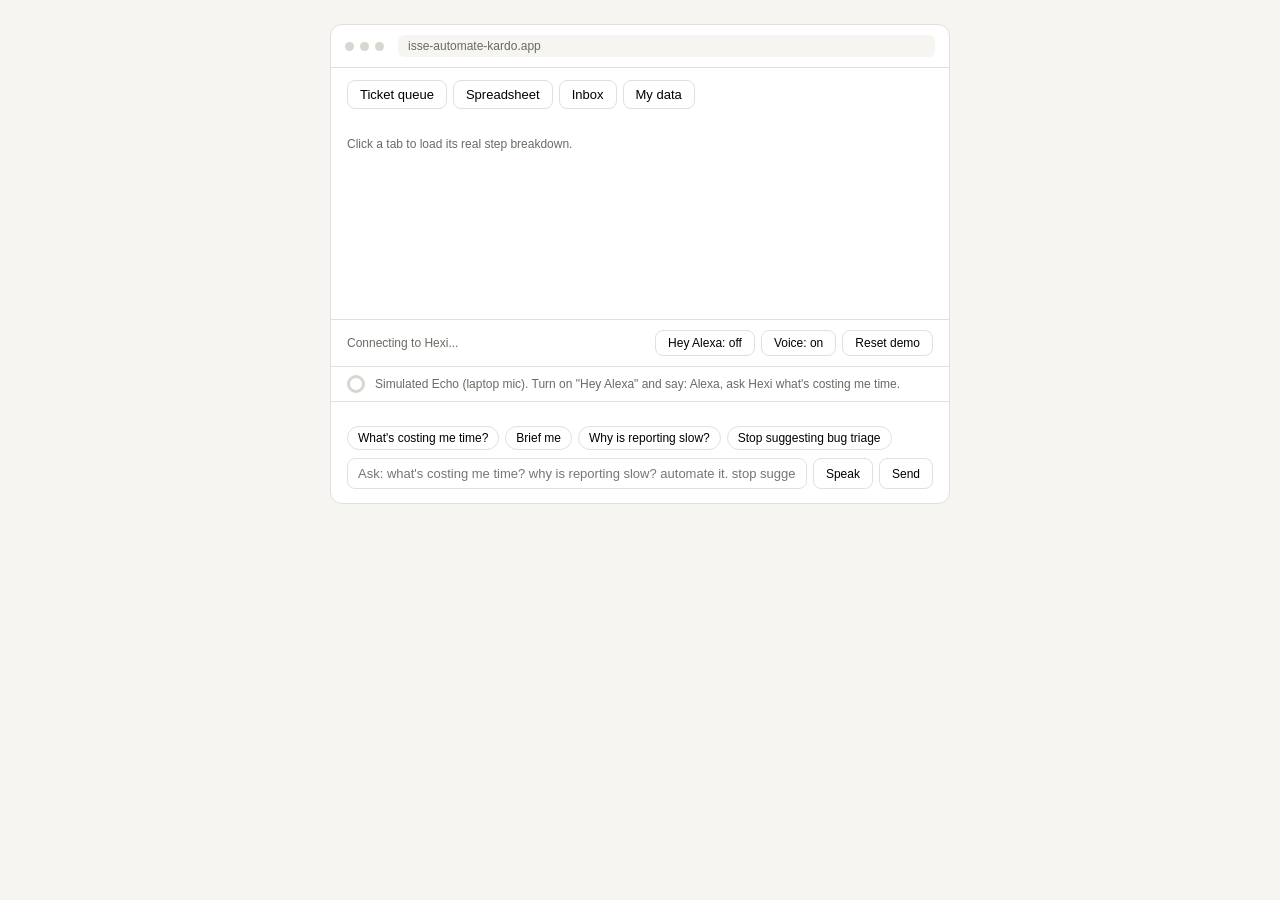
==== commit 6e176ed2: "feat(web): hands-free Alexa-style voice loop with wake word and follow-up window" ====
--- a/web/static/index.html
+++ b/web/static/index.html
@@ -26,9 +26,27 @@
   .chip { font-size: 12px; padding: 4px 10px; border: 1px solid var(--border); background: var(--card); border-radius: 999px; cursor: pointer; }
   .chip:hover { background: var(--bg); }
   .chat-msg { font-size: 13px; padding: 7px 11px; border-radius: 10px; max-width: 85%; line-height: 1.4; }
+  .wf-row { display: flex; gap: 8px; overflow-x: auto; padding-bottom: 4px; scroll-snap-type: x mandatory; }
+  .wf-card { flex: 0 0 168px; scroll-snap-align: start; background: var(--card); border: 1px solid var(--border); border-radius: 10px; padding: 10px; font-size: 12px; display: flex; flex-direction: column; gap: 4px; }
+  .wf-head { display: flex; align-items: baseline; gap: 6px; }
+  .wf-rank { color: var(--muted); font-size: 11px; }
+  .wf-name { font-weight: 600; text-transform: capitalize; }
+  .wf-hours { font-size: 18px; font-weight: 600; }
+  .wf-meta, .wf-tier { color: var(--muted); font-size: 11px; }
+  .wf-bar { height: 5px; background: var(--border); border-radius: 3px; overflow: hidden; }
+  .wf-bar-fill { height: 100%; background: #FAC775; }
+  .wf-actions { display: flex; gap: 4px; margin-top: 4px; flex-wrap: wrap; }
+  .wf-note { font-size: 11px; line-height: 1.35; min-height: 14px; }
   .chat-msg.you { align-self: flex-end; background: #FAC775; color: #412402; }
   .chat-msg.hexi { align-self: flex-start; background: var(--bg); border: 1px solid var(--border); }
 
+  .echo { display:flex; align-items:center; gap:10px; padding:8px 16px; border-top:1px solid var(--border); font-size:12px; color:var(--muted); }
+  #echoRing { width:18px; height:18px; border-radius:50%; border:3px solid #d8d6cf; flex:none; }
+  #echoRing[data-mode="listening"] { border-color:#2bb3d9; }
+  #echoRing[data-mode="followup"] { border-color:#2bb3d9; opacity:.55; }
+  #echoRing[data-mode="thinking"] { border-color:#2bb3d9; border-top-color:transparent; animation:spinRing .9s linear infinite; }
+  #echoRing[data-mode="speaking"] { border-color:#2bb3d9; animation:pulseSlow 1s ease-in-out infinite; }
+  @keyframes spinRing { to { transform:rotate(360deg); } }
   .hexi-dock { position: relative; height: 60px; margin: 0 16px; }
   .hexi-wrap { position: absolute; bottom: 0; transition: left 0.5s ease; display: flex; align-items: flex-end; gap: 10px; }
   .bubble { display:none; background: var(--card); border: 1px solid var(--border); border-radius: 10px; padding: 10px 12px; max-width: 230px; font-size: 13px; }
@@ -93,10 +111,13 @@
   <div class="status-bar">
     <span class="status" id="statusText">Connecting to Hexi...</span>
     <span style="display:flex; gap:6px;">
+      <button class="btn" id="handsFreeBtn" title="Simulated Alexa+: the laptop mic acts as an Echo. Say 'Alexa, ask Hexi ...'. In Chrome and Edge the audio is transcribed by the browser vendor's cloud service.">Hey Alexa: off</button>
       <button class="btn" id="voiceBtn" title="Hexi reads its replies aloud">Voice: on</button>
       <button class="btn" id="resetBtn">Reset demo</button>
     </span>
   </div>
+
+  <div class="echo"><div id="echoRing" data-mode="off"></div><span id="heardLine">Simulated Echo (laptop mic). Turn on "Hey Alexa" and say: Alexa, ask Hexi what's costing me time.</span></div>
 
   <div style="border-top: 1px solid var(--border); padding: 14px 16px;">
     <div id="chatLog" style="max-height:170px; overflow-y:auto; display:flex; flex-direction:column; gap:8px; margin-bottom:10px;"></div>
@@ -118,6 +139,7 @@
 
 <script src="/speech.js"></script>
 <script src="/intents.js"></script>
+<script src="/alexa.js"></script>
 <script src="/app.js"></script>
 </body>
 </html>
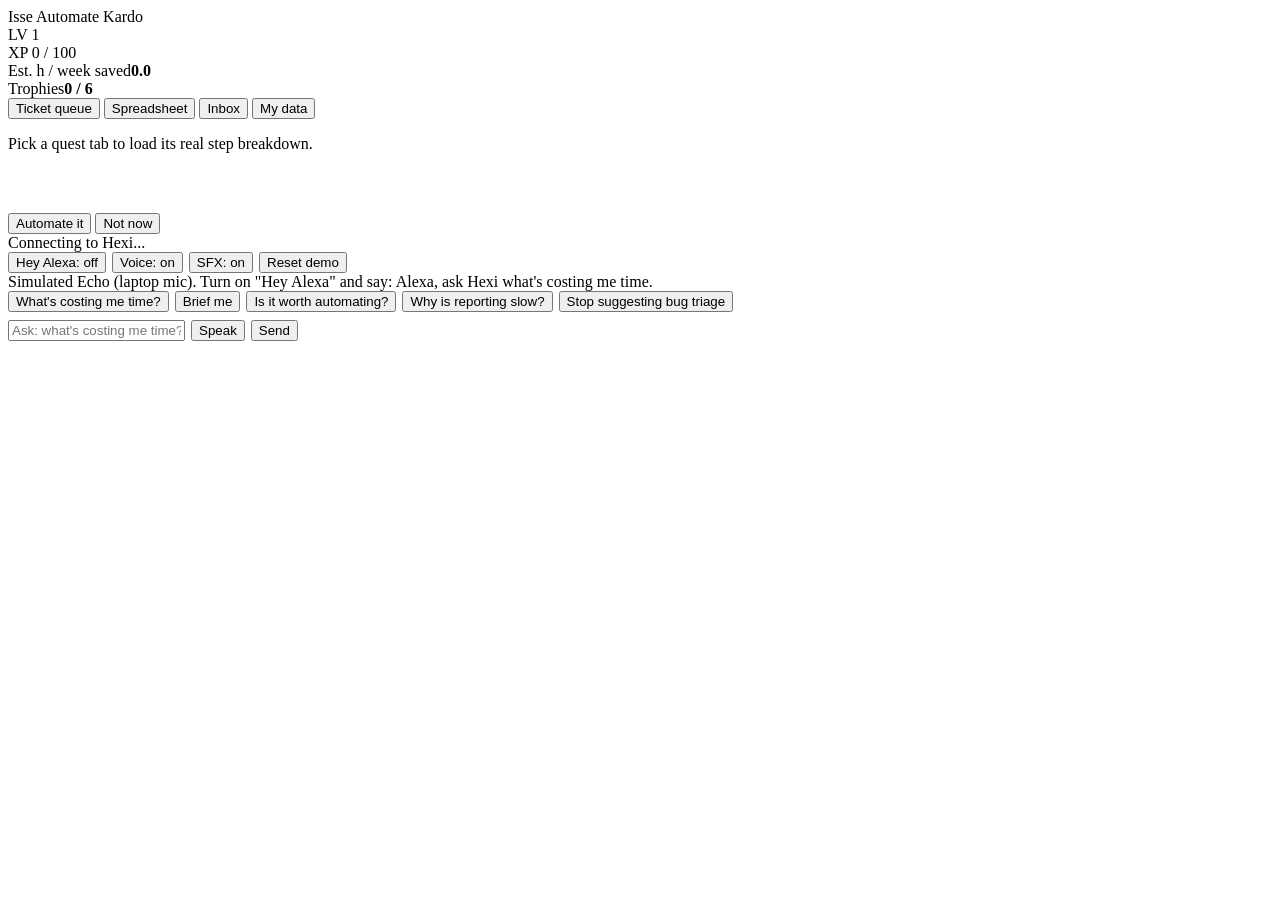
==== commit 1d871765: "feat(web): retro pixel UI with XP, trophies, battle report and diagnosis panels" ====
--- a/web/static/index.html
+++ b/web/static/index.html
@@ -4,93 +4,32 @@
 <meta charset="UTF-8">
 <meta name="viewport" content="width=device-width, initial-scale=1">
 <title>Isse Automate Kardo — Hexi</title>
-<style>
-  :root {
-    --bg: #f6f5f2; --card: #ffffff; --border: #e2e0da; --text: #2c2c2a; --muted: #6b6a63;
-  }
-  * { box-sizing: border-box; }
-  body { font-family: -apple-system, "Segoe UI", sans-serif; background: var(--bg); color: var(--text); margin: 0; padding: 24px; }
-  .frame { max-width: 620px; margin: 0 auto; background: var(--card); border: 1px solid var(--border); border-radius: 12px; overflow: hidden; }
-  .titlebar { display: flex; align-items: center; gap: 6px; padding: 10px 14px; border-bottom: 1px solid var(--border); }
-  .dot { width: 9px; height: 9px; border-radius: 50%; background: #d8d6cf; }
-  .url { flex: 1; margin-left: 8px; font-size: 12px; color: var(--muted); background: var(--bg); border-radius: 6px; padding: 4px 10px; }
-  .tabs { display: flex; gap: 6px; padding: 12px 16px 0; }
-  .tab { padding: 6px 12px; font-size: 13px; border: 1px solid var(--border); background: var(--card); border-radius: 8px; cursor: pointer; }
-  .tab.active { background: var(--bg); border-color: #b8b6ad; }
-  .panel { padding: 16px; min-height: 150px; }
-  .row { font-size: 12px; padding: 7px 10px; background: var(--bg); border: 1px solid var(--border); border-radius: 8px; margin-bottom: 6px; display: flex; justify-content: space-between; }
-  .status-bar { display: flex; align-items: center; justify-content: space-between; padding: 10px 16px; border-top: 1px solid var(--border); }
-  .status { font-size: 12px; color: var(--muted); }
-  .btn { font-size: 12px; padding: 5px 12px; border: 1px solid var(--border); background: var(--card); border-radius: 8px; cursor: pointer; }
-  .btn:hover { background: var(--bg); }
-  .chip { font-size: 12px; padding: 4px 10px; border: 1px solid var(--border); background: var(--card); border-radius: 999px; cursor: pointer; }
-  .chip:hover { background: var(--bg); }
-  .chat-msg { font-size: 13px; padding: 7px 11px; border-radius: 10px; max-width: 85%; line-height: 1.4; }
-  .wf-row { display: flex; gap: 8px; overflow-x: auto; padding-bottom: 4px; scroll-snap-type: x mandatory; }
-  .wf-card { flex: 0 0 168px; scroll-snap-align: start; background: var(--card); border: 1px solid var(--border); border-radius: 10px; padding: 10px; font-size: 12px; display: flex; flex-direction: column; gap: 4px; }
-  .wf-head { display: flex; align-items: baseline; gap: 6px; }
-  .wf-rank { color: var(--muted); font-size: 11px; }
-  .wf-name { font-weight: 600; text-transform: capitalize; }
-  .wf-hours { font-size: 18px; font-weight: 600; }
-  .wf-meta, .wf-tier { color: var(--muted); font-size: 11px; }
-  .wf-bar { height: 5px; background: var(--border); border-radius: 3px; overflow: hidden; }
-  .wf-bar-fill { height: 100%; background: #FAC775; }
-  .wf-actions { display: flex; gap: 4px; margin-top: 4px; flex-wrap: wrap; }
-  .wf-note { font-size: 11px; line-height: 1.35; min-height: 14px; }
-  .chat-msg.you { align-self: flex-end; background: #FAC775; color: #412402; }
-  .chat-msg.hexi { align-self: flex-start; background: var(--bg); border: 1px solid var(--border); }
-
-  .echo { display:flex; align-items:center; gap:10px; padding:8px 16px; border-top:1px solid var(--border); font-size:12px; color:var(--muted); }
-  #echoRing { width:18px; height:18px; border-radius:50%; border:3px solid #d8d6cf; flex:none; }
-  #echoRing[data-mode="listening"] { border-color:#2bb3d9; }
-  #echoRing[data-mode="followup"] { border-color:#2bb3d9; opacity:.55; }
-  #echoRing[data-mode="thinking"] { border-color:#2bb3d9; border-top-color:transparent; animation:spinRing .9s linear infinite; }
-  #echoRing[data-mode="speaking"] { border-color:#2bb3d9; animation:pulseSlow 1s ease-in-out infinite; }
-  @keyframes spinRing { to { transform:rotate(360deg); } }
-  .hexi-dock { position: relative; height: 60px; margin: 0 16px; }
-  .hexi-wrap { position: absolute; bottom: 0; transition: left 0.5s ease; display: flex; align-items: flex-end; gap: 10px; }
-  .bubble { display:none; background: var(--card); border: 1px solid var(--border); border-radius: 10px; padding: 10px 12px; max-width: 230px; font-size: 13px; }
-  .bubble button { font-size: 12px; padding: 4px 10px; margin-top: 6px; margin-right: 6px; }
-
-  .hexi-pulse { animation: pulseSlow 2.2s ease-in-out infinite; transform-origin: center; }
-  .hexi-blink { animation: blinkEyes 3s steps(1) infinite; transform-origin: center; }
-  .hexi-scan { animation: scanX 1.6s ease-in-out infinite; }
-  .hexi-pop { animation: popIn 0.5s ease-out; }
-  .hexi-wiggle { animation: wiggle 0.7s ease-in-out infinite; transform-origin: center; }
-  .hexi-think { animation: think 2.4s ease-in-out infinite; transform-origin: center; }
-  .hexi-bob { animation: bob 3s ease-in-out infinite; }
-  .progress-track { width: 36px; height: 4px; background: var(--border); border-radius: 2px; overflow: hidden; margin-top: 4px; }
-  .progress-fill { height: 100%; width: 0%; background: #854F0B; border-radius: 2px; transition: width 1.3s linear; }
-  .hexi-dot { width:4px; height:4px; border-radius:50%; background:#854F0B; display:inline-block; animation: dotPulse 1s ease-in-out infinite; }
-  .hexi-z { animation: floatZ 2.4s ease-in infinite; opacity: 0; }
-  .z2 { animation-delay: 0.6s; }
-  @keyframes pulseSlow { 0%,100%{transform:scale(1);} 50%{transform:scale(1.05);} }
-  @keyframes blinkEyes { 0%,90%,100%{transform:scaleY(1);} 95%{transform:scaleY(0.15);} }
-  @keyframes scanX { 0%,100%{transform:translateX(-1.5px);} 50%{transform:translateX(1.5px);} }
-  @keyframes popIn { 0%{transform:scale(0.8);} 60%{transform:scale(1.08);} 100%{transform:scale(1);} }
-  @keyframes wiggle { 0%,100%{transform:rotate(-4deg);} 50%{transform:rotate(4deg);} }
-  @keyframes think { 0%,100%{transform:rotate(-3deg);} 50%{transform:rotate(3deg);} }
-  @keyframes bob { 0%,100%{transform:translateY(0);} 50%{transform:translateY(2px);} }
-  @keyframes dotPulse { 0%,100%{opacity:0.25;} 50%{opacity:1;} }
-  @keyframes floatZ { 0%{opacity:0; transform:translateY(0);} 20%{opacity:0.9;} 100%{opacity:0; transform:translateY(-8px);} }
-</style>
+<link rel="stylesheet" href="/retro.css">
 </head>
 <body>
 
 <div class="frame">
   <div class="titlebar">
     <div class="dot"></div><div class="dot"></div><div class="dot"></div>
-    <div class="url">isse-automate-kardo.app</div>
+    <div class="url">Isse Automate Kardo</div>
   </div>
 
-  <div class="tabs">
+  <div class="hud" id="hud" aria-label="Player progress">
+    <div class="lv" id="hudLevel">LV 1</div>
+    <div class="xp"><span id="hudXpText">XP 0 / 100</span><div class="bar"><i id="hudXpBar" style="--pct:0"></i></div></div>
+    <div class="stat">Est. h / week saved<b id="hudHours">0.0</b></div>
+    <div class="stat">Trophies<b id="hudTrophies">0 / 6</b></div>
+  </div>
+
+  <div class="tabs" id="tabs">
     <button class="tab" data-workflow="bug_triage">Ticket queue</button>
     <button class="tab" data-workflow="weekly_reporting">Spreadsheet</button>
     <button class="tab" data-workflow="onboarding_new_partner">Inbox</button>
     <button class="tab" data-workflow="import">My data</button>
   </div>
 
-  <div class="panel" id="panel"><p class="status">Click a tab to load its real step breakdown.</p></div>
+  <div class="panel" id="panel"><p class="status">Pick a quest tab to load its real step breakdown.</p></div>
+  <div class="area" id="reportArea" aria-live="polite"></div>
 
   <div class="hexi-dock">
     <div class="hexi-wrap" id="hexiWrap" style="left: 0px;">
@@ -113,33 +52,38 @@
     <span style="display:flex; gap:6px;">
       <button class="btn" id="handsFreeBtn" title="Simulated Alexa+: the laptop mic acts as an Echo. Say 'Alexa, ask Hexi ...'. In Chrome and Edge the audio is transcribed by the browser vendor's cloud service.">Hey Alexa: off</button>
       <button class="btn" id="voiceBtn" title="Hexi reads its replies aloud">Voice: on</button>
+      <button class="btn" id="sfxBtn" title="8-bit sound effects">SFX: on</button>
       <button class="btn" id="resetBtn">Reset demo</button>
     </span>
   </div>
 
   <div class="echo"><div id="echoRing" data-mode="off"></div><span id="heardLine">Simulated Echo (laptop mic). Turn on "Hey Alexa" and say: Alexa, ask Hexi what's costing me time.</span></div>
 
-  <div style="border-top: 1px solid var(--border); padding: 14px 16px;">
-    <div id="chatLog" style="max-height:170px; overflow-y:auto; display:flex; flex-direction:column; gap:8px; margin-bottom:10px;"></div>
+  <div class="chatbox">
+    <div id="chatLog"></div>
     <div id="chips" style="display:flex; gap:6px; flex-wrap:wrap; margin-bottom:8px;">
       <button class="chip">What's costing me time?</button>
       <button class="chip">Brief me</button>
+      <button class="chip">Is it worth automating?</button>
       <button class="chip">Why is reporting slow?</button>
       <button class="chip">Stop suggesting bug triage</button>
     </div>
     <div style="display:flex; gap:6px;">
       <input id="chatInput" type="text"
         placeholder="Ask: what's costing me time? why is reporting slow? automate it. stop suggesting bug triage."
-        style="flex:1; font-size:13px; padding:7px 10px; border:1px solid var(--border); border-radius:8px; font-family:inherit;">
+        >
       <button class="btn" id="micBtn" title="Speak to Hexi. In Chrome and Edge the audio is sent to the browser vendor's speech service to be transcribed.">Speak</button>
       <button class="btn" id="chatSend">Send</button>
     </div>
   </div>
 </div>
 
+<div class="toasts" id="toasts" aria-live="polite"></div>
+
 <script src="/speech.js"></script>
 <script src="/intents.js"></script>
 <script src="/alexa.js"></script>
+<script src="/game.js"></script>
 <script src="/app.js"></script>
 </body>
 </html>
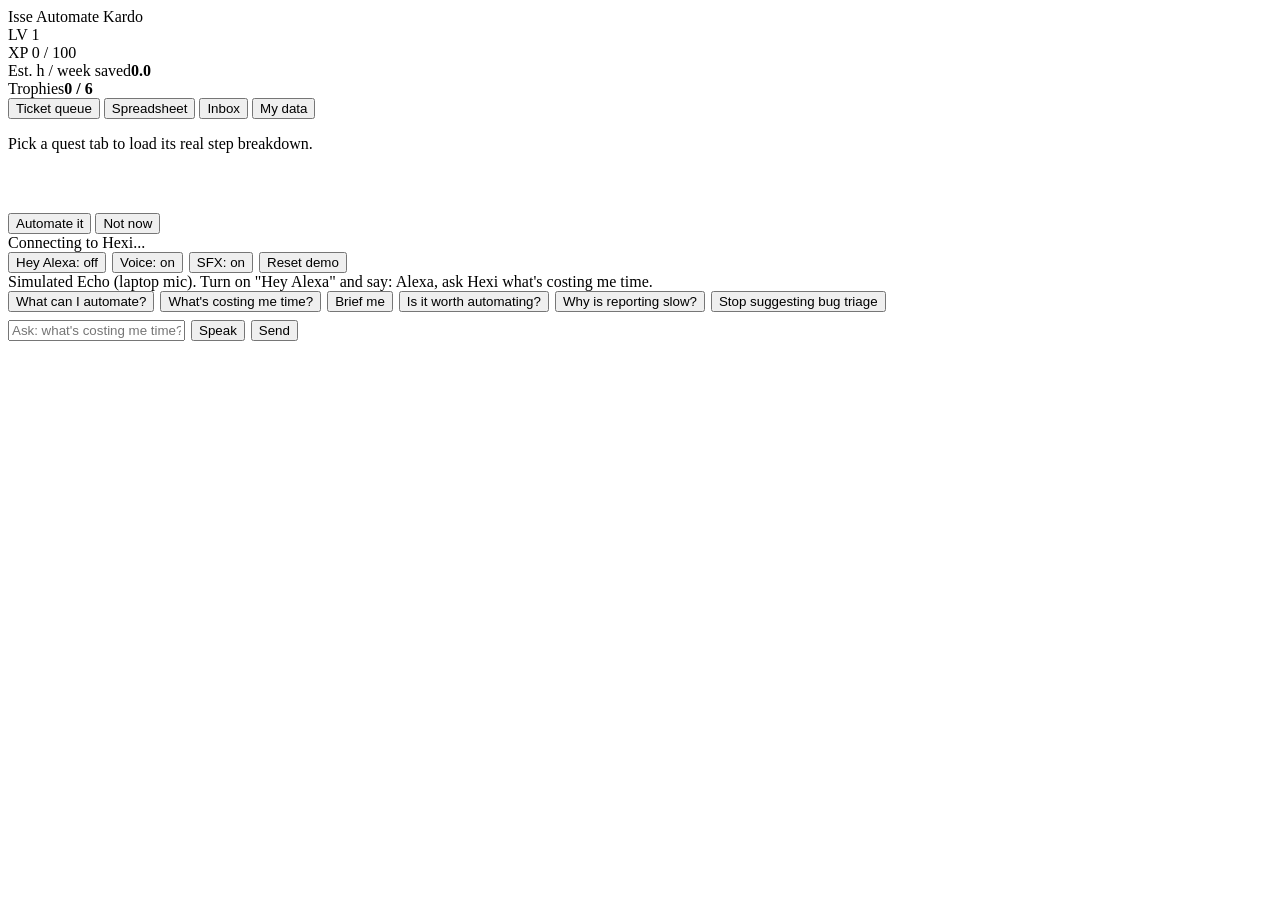
==== commit 20589a59: "feat(web): show build id in the title bar, revalidate static files, add 'What can I automate?' chip" ====
--- a/web/static/index.html
+++ b/web/static/index.html
@@ -5,6 +5,7 @@
 <meta name="viewport" content="width=device-width, initial-scale=1">
 <title>Isse Automate Kardo — Hexi</title>
 <link rel="stylesheet" href="/retro.css">
+<link rel="stylesheet" href="/book.css">
 </head>
 <body>
 
@@ -62,6 +63,7 @@
   <div class="chatbox">
     <div id="chatLog"></div>
     <div id="chips" style="display:flex; gap:6px; flex-wrap:wrap; margin-bottom:8px;">
+      <button class="chip">What can I automate?</button>
       <button class="chip">What's costing me time?</button>
       <button class="chip">Brief me</button>
       <button class="chip">Is it worth automating?</button>
